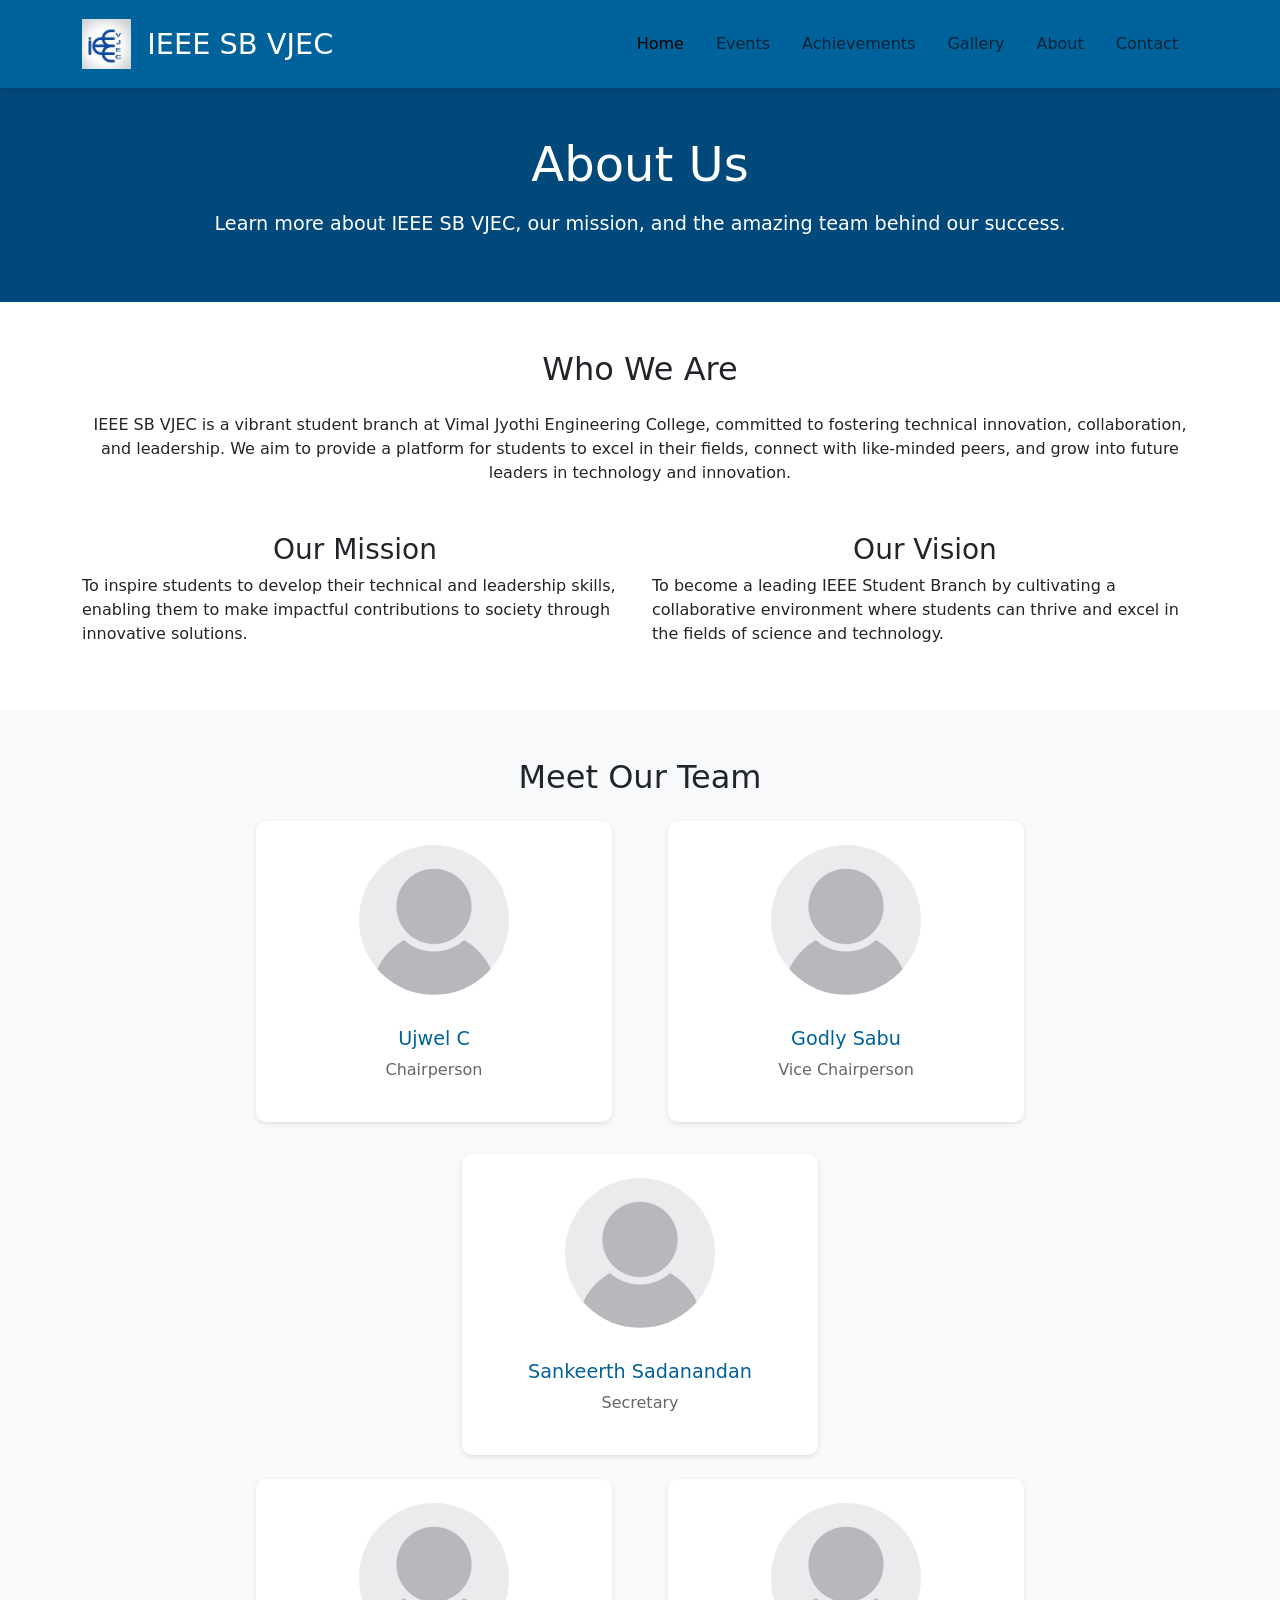
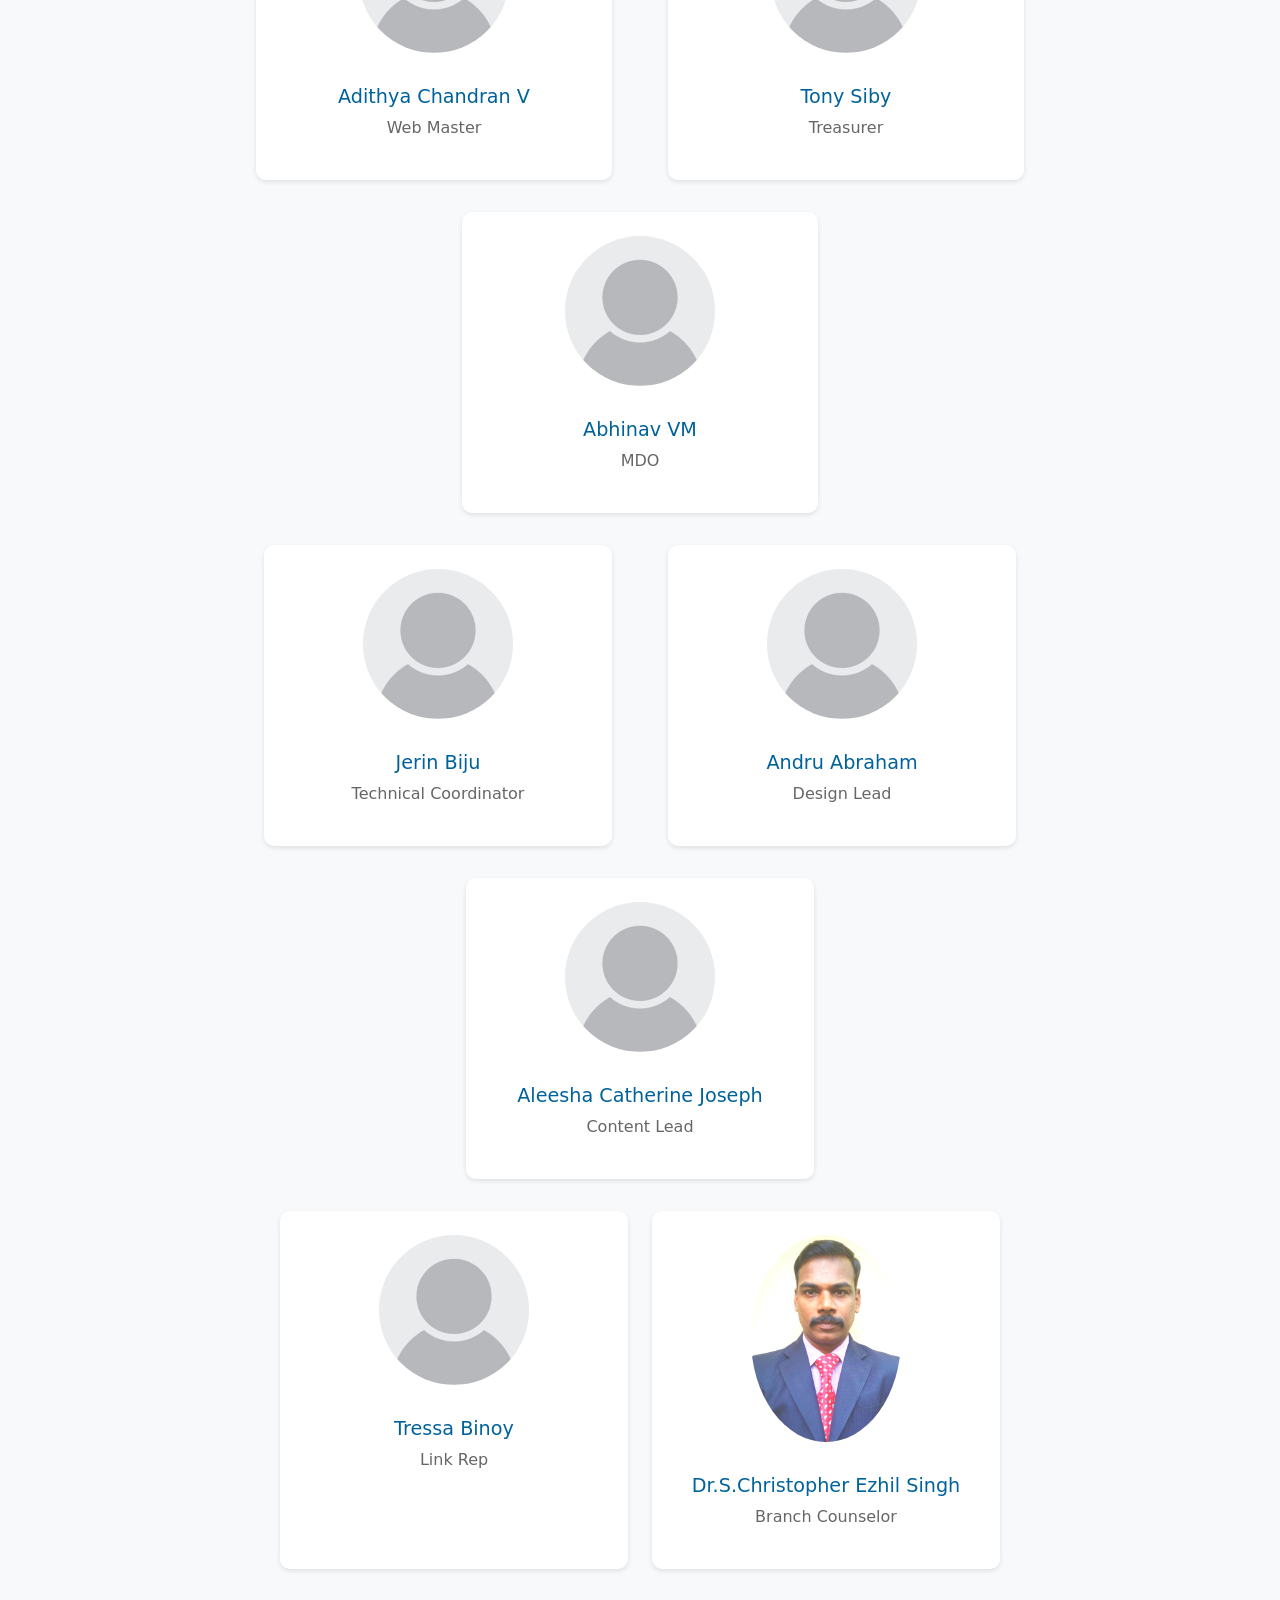
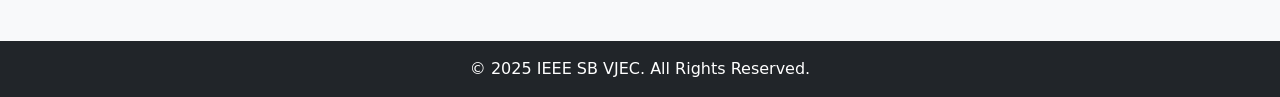
==== about.html @ 8afe6a03 "sample commit" ====
<!DOCTYPE html>
<html lang="en">
<head>
    <meta charset="UTF-8">
    <meta name="viewport" content="width=device-width, initial-scale=1.0">
    <title>About | IEEE SB VJEC</title>
    <link rel="stylesheet" href="style.css">
    <link rel="stylesheet" href="https://cdn.jsdelivr.net/npm/bootstrap@5.3.3/dist/css/bootstrap.min.css">
</head>
<body>
    <header>
        <div class="container navbar-pos">
            <div class="logoTag d-flex align-items-center">
                <a href="#">
                    <img src="images/vjecIeee logo.jpeg" alt="IEEE Logo" class="logo">
                </a>
                <h1>IEEE SB VJEC</h1>
                <div class="head-content d-flex align-items-center justify-content-end">
                    <nav class="navbar navbar-expand-lg">
                        <div class="container-fluid justify-content-end">
                            <button class="navbar-toggler" type="button" data-bs-toggle="collapse" data-bs-target="#navbarNav" aria-controls="navbarNav" aria-expanded="false" aria-label="Toggle navigation">
                                <span class="navbar-toggler-icon"></span>
                            </button>
                            <div class="collapse navbar-collapse" id="navbarNav">
                                <ul class="navbar-nav">
                                    <li class="nav-item"><a class="nav-link active" href="index.html">Home</a></li>
                                    <li class="nav-item"><a class="nav-link" href="events.html">Events</a></li>
                                    <li class="nav-item"><a class="nav-link" href="#">Achievements</a></li>
                                    <li class="nav-item"><a class="nav-link" href="gallery.html">Gallery</a></li>
                                    <li class="nav-item"><a class="nav-link" href="#">About</a></li>
                                    <li class="nav-item"><a class="nav-link" href="#">Contact</a></li>
                                </ul>
                            </div>
                        </div>
                    </nav>
                </div>
            </div>
        </div>
    </header>

    <main>
        <!-- Hero Section -->
        <section class="about-hero text-center py-5 text-white">
            <div class="container">
                <h1>About Us</h1>
                <p class="lead">Learn more about IEEE SB VJEC, our mission, and the amazing team behind our success.</p>
            </div>
        </section>

        <!-- About Section -->
        <section class="about-content py-5">
            <div class="container">
                <h2 class="text-center mb-4">Who We Are</h2>
                <p class="text-center mb-5">
                    IEEE SB VJEC is a vibrant student branch at Vimal Jyothi Engineering College, committed to fostering technical innovation, collaboration, and leadership. 
                    We aim to provide a platform for students to excel in their fields, connect with like-minded peers, and grow into future leaders in technology and innovation.
                </p>
                <div class="row">
                    <div class="col-md-6">
                        <h3 class="text-center">Our Mission</h3>
                        <p>To inspire students to develop their technical and leadership skills, enabling them to make impactful contributions to society through innovative solutions.</p>
                    </div>
                    <div class="col-md-6">
                        <h3 class="text-center">Our Vision</h3>
                        <p>To become a leading IEEE Student Branch by cultivating a collaborative environment where students can thrive and excel in the fields of science and technology.</p>
                    </div>
                </div>
            </div>
        </section>

        <!-- Team Section -->
        <section class="team-section py-5 bg-light">
            <div class="container">
                <h2 class="text-center mb-4">Meet Our Team</h2>
                <div class="row justify-content-center team-row">
                    <div class="col-md-4 text-center team-grid">
                        <div class="team-card ">
                            <img src="images/gallery/dummy-avatar.jpg" alt="Team Member" class="img-fluid rounded-circle mb-3" style="width: 150px;">
                            <h4>Ujwel C</h4>
                            <p>Chairperson</p>
                        </div>
                    </div>
                    <div class="col-md-4 text-center team-grid">
                        <div class="team-card ">
                            <img src="images/gallery/dummy-avatar.jpg" alt="Team Member" class="img-fluid rounded-circle mb-3" style="width: 150px;">
                            <h4>Godly Sabu</h4>
                            <p>Vice Chairperson</p>
                        </div>
                    </div>
                    <div class="col-md-4 text-center team-grid">
                        <div class="team-card ">
                            <img src="images/gallery/dummy-avatar.jpg" alt="Team Member" class="img-fluid rounded-circle mb-3" style="width: 150px;">
                            <h4>Sankeerth Sadanandan</h4>
                            <p>Secretary</p>
                        </div>
                    </div>
                </div>

                <div class="row justify-content-center team-row py-4">
                    <div class="col-md-4 text-center team-grid">
                        <div class="team-card ">
                            <img src="images/gallery/dummy-avatar.jpg" alt="Team Member" class="img-fluid rounded-circle mb-3" style="width: 150px;">
                            <h4>Adithya Chandran V</h4>
                            <p>Web Master</p>
                        </div>
                    </div>
                    <div class="col-md-4 text-center team-grid">
                        <div class="team-card ">
                            <img src="images/gallery/dummy-avatar.jpg" alt="Team Member" class="img-fluid rounded-circle mb-3" style="width: 150px;">
                            <h4>Tony Siby</h4>
                            <p>Treasurer</p>
                        </div>
                    </div>
                    <div class="col-md-4 text-center team-grid">
                        <div class="team-card ">
                            <img src="images/gallery/dummy-avatar.jpg" alt="Team Member" class="img-fluid rounded-circle mb-3" style="width: 150px;">
                            <h4>Abhinav VM</h4>
                            <p>MDO</p>
                        </div>
                </div>

                <div class="row justify-content-center team-row">
                    <div class="col-md-4 text-center team-grid">
                            <div class="team-card ">
                                <img src="images/gallery/dummy-avatar.jpg" alt="Team Member" class="img-fluid rounded-circle mb-3" style="width: 150px;">
                                <h4>Jerin Biju</h4>
                                <p>Technical Coordinator</p>
                            </div>
                    </div>
                    <div class="col-md-4 text-center team-grid">
                            <div class="team-card ">
                                <img src="images/gallery/dummy-avatar.jpg" alt="Team Member" class="img-fluid rounded-circle mb-3" style="width: 150px;">
                                <h4>Andru Abraham</h4>
                                <p>Design Lead</p>
                            </div>
                    </div>
                    <div class="col-md-4 text-center team-grid">
                            <div class="team-card ">
                                <img src="images/gallery/dummy-avatar.jpg" alt="Team Member" class="img-fluid rounded-circle mb-3" style="width: 150px;">
                                <h4>Aleesha Catherine Joseph</h4>
                                <p>Content Lead</p>
                            </div>
                    </div>
                </div>
                <div class="row justify-content-center">
                    <div class="col-md-4 text-center team-grid">
                        <div class="team-card ">
                            <img src="images/gallery/dummy-avatar.jpg" alt="Team Member" class="img-fluid rounded-circle mb-3" style="width: 150px;">
                            <h4>Tressa Binoy</h4>
                            <p>Link Rep</p>
                        </div>
                    </div>
                    <div class="col-md-4 text-center team-grid ">
                        <div class="team-card">
                            <img src="images/gallery/Dr.S.Christopher Ezhil Singh.jpg" alt="Team Member" class="img-fluid rounded-circle mb-3" style="width: 150px;">
                            <h4>Dr.S.Christopher Ezhil Singh</h4>
                            <p>Branch Counselor</p>
                        </div>
                    </div>
                </div>
            </div>
        </section>
    </main>

    <footer class="py-3 text-center bg-dark text-white">
        <p>&copy; 2025 IEEE SB VJEC. All Rights Reserved.</p>
    </footer>

    <script src="https://cdn.jsdelivr.net/npm/bootstrap@5.3.3/dist/js/bootstrap.bundle.min.js"></script>
</body>
</html>
---- style.css ----
/* General Styles */
body {
    font-family: 'Roboto', sans-serif;
    margin: 0;
    padding: 0;
    line-height: 1.6;
    color: #333;
    background-color: #f9f9f9;
}

.container {
    width: 90%;
    max-width: 1200px;
    margin: 0 auto;
    
}

.logTag {
    display: flex;
    align-items: center;
    justify-content: flex-start;
}


/* Header */
header {
    background: #00629B;
    color: white;
    padding: 1rem 0;
    position: sticky;
    top: 0;
    z-index: 1000;
    box-shadow: 0 2px 5px rgba(0, 0, 0, 0.1);
}

header .logo {
    max-height: 50px;
    margin-right: 1rem;
    display: block;
    
}

header h1 {
    font-size: 1.8rem;
    margin: 0;
    width: fit-content;
    
}


header nav ul {
    list-style: none;
    padding: 0;
    display: flex;
    justify-content: center;
    gap: 1rem;
    margin: 0;
    position: relative;
}

header nav ul li {
    position: relative;
}

header nav ul li a {
    color: white;
    text-decoration: none;
    font-weight: 500;
    padding: 0.5rem 1rem;
    transition: background 0.3s ease;
}

header nav ul li a:hover {
    background: #00497A;
    border-radius: 5px;
}

header nav ul li ul {
    display: none;
    position: absolute;
    top: 100%;
    left: 0;
    background: #00497A;
    list-style: none;
    padding: 0;
    margin: 0;
    box-shadow: 0 2px 5px rgba(0, 0, 0, 0.1);
    width: 200px;
    border-radius: 5px;
}

header nav ul li ul li {
    width: 100%;
}

header nav ul li ul li a {
    padding: 0.5rem 1rem;
    display: block;
    white-space: nowrap;
}

header nav ul li ul li a:hover {
    background: #002F4E;
}

header nav ul li:hover ul {
    display: block;
}

/* Dropdown Button Style */
header nav ul li.dropdown > a {
    position: relative;
}

header nav ul li.dropdown > a::after {
    content: '\25BC';
    font-size: 0.7rem;
    margin-left: 0.5rem;
}

/* Hero Section */
.hero {
    background: url('hero-image.jpg') no-repeat center center/cover;
    color: white;
    text-align: center;
    padding: 3rem 1rem;
}

.hero h2 {
    font-size: 2.5rem;
    margin-bottom: 1rem;
}

.hero p {
    font-size: 1.2rem;
    margin-bottom: 1.5rem;
}

.hero .btn {
    background: #00497A;
    color: white;
    padding: 0.8rem 2rem;
    text-decoration: none;
    font-weight: bold;
    border-radius: 5px;
    transition: background 0.3s ease;
}

.hero .btn:hover {
    background: #002F4E;
}

/* Highlights Section */
.highlights {
    padding: 2rem 1rem;
    background: #ffffff;
    text-align: center;
}

.highlights h2 {
    margin-bottom: 1.5rem;
    font-size: 2rem;
    color: #00629B;
}

.highlights .cards {
    display: flex;
    justify-content: space-around;
    gap: 1rem;
    flex-wrap: wrap;
}

.highlights .card {
    background: #f3f3f3;
    padding: 1.5rem;
    border-radius: 8px;
    box-shadow: 0 2px 5px rgba(0, 0, 0, 0.1);
    width: 300px;
    text-align: left;
}

.highlights .card h3 {
    margin-bottom: 0.5rem;
    color: #333;
}

.highlights .card p {
    margin: 0;
    color: #666;
}

/* Footer */
footer {
    background: #00629B;
    color: white;
    padding: 1rem 0;
    text-align: center;
}

footer p {
    margin: 0;
}

footer .social-links {
    list-style: none;
    display: flex;
    justify-content: center;
    gap: 1rem;
    padding: 0;
    margin: 1rem 0 0;
}

footer .social-links li a {
    color: white;
    text-decoration: none;
    font-size: 1rem;
    transition: color 0.3s ease;
}

footer .social-links li a:hover {
    color: #FFD700;
}


.image-container {
    position: relative;
    width: 100%;
    padding-top: 100%; /* Larger aspect ratio (120% height of the width) */
    overflow: hidden;
    border-radius: 12px; /* Slightly more rounded corners for larger images */
}

.image-container img {
    position: absolute;
    top: 0;
    left: 0;
    width: 100%;
    height: 100%;
    object-fit: cover;
}

/*to keep right */
.head-content {
    margin-left: auto;
}
/*to fix nav pos*/
.navbar-pos {
    position: sticky;
    top: 0;
    z-index: 1000; /* Ensures the navbar stays above other content */
}

/*about*/
/* Hero Section */
.about-hero {
    background: #00497A url('images/about-hero.jpg') no-repeat center center / cover;
    color: white;
    padding: 5rem 0;
}

.about-hero h1 {
    font-size: 3rem;
    margin-bottom: 1rem;
}

.about-hero p {
    font-size: 1.2rem;
}

/* Team Section */
.team-card {
    background: #ffffff;
    padding: 1.5rem;
    border-radius: 10px;
    box-shadow: 0 2px 5px rgba(0, 0, 0, 0.1);
}

.team-card h4 {
    margin-top: 1rem;
    font-size: 1.2rem;
    color: #00629B;
}

.team-card p {
    color: #666;
    font-size: 1rem;
}


.team-grid {
    row-gap: 2rem; /* Vertical gap */
    column-gap: 1.5rem; /* Horizontal gap */
    display: grid; /* Use grid for spacing control */
    grid-template-columns: repeat(auto-fill, minmax(250px, 1fr)); /* Responsive grid */
}

.team-row {
    gap: 2rem; /* Adjust distance between cards */
    display: flex; /* Ensures spacing works */
    flex-wrap: wrap; /* Allows cards to wrap */
    justify-content: center;
}
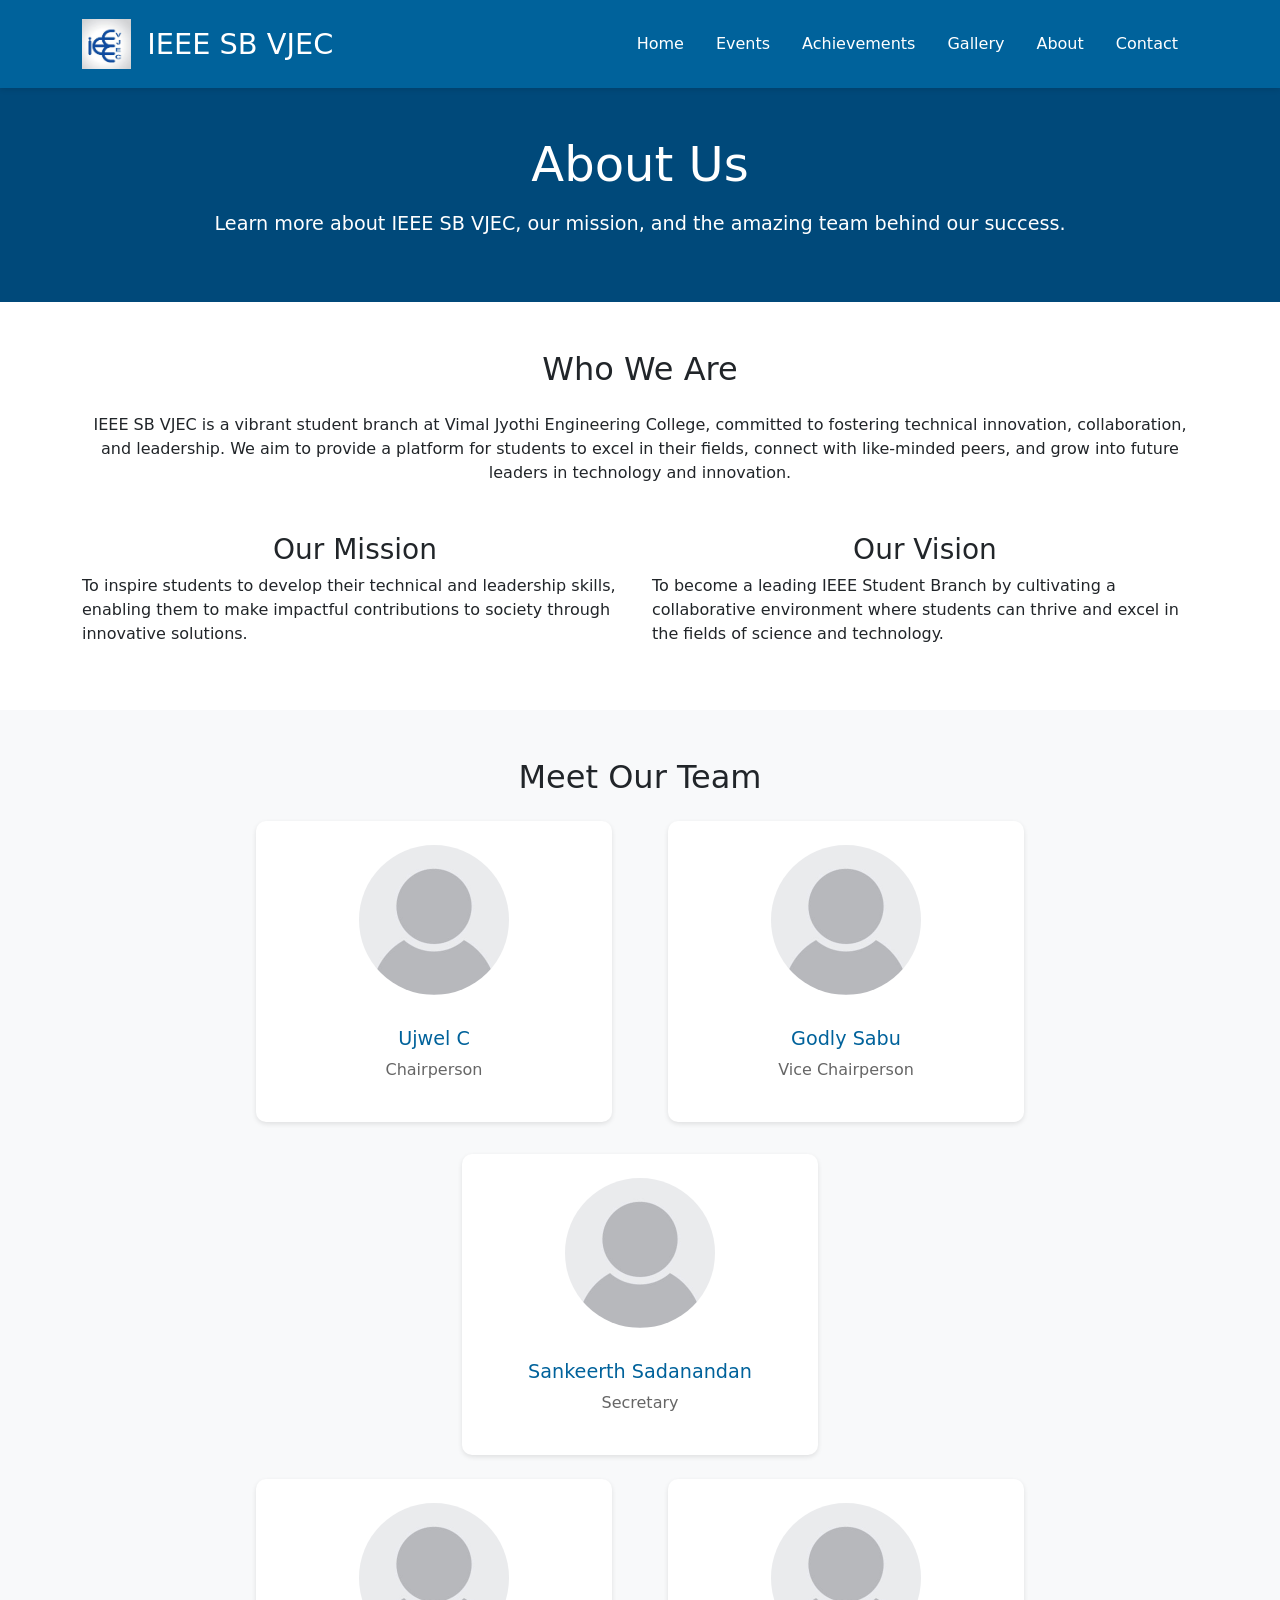
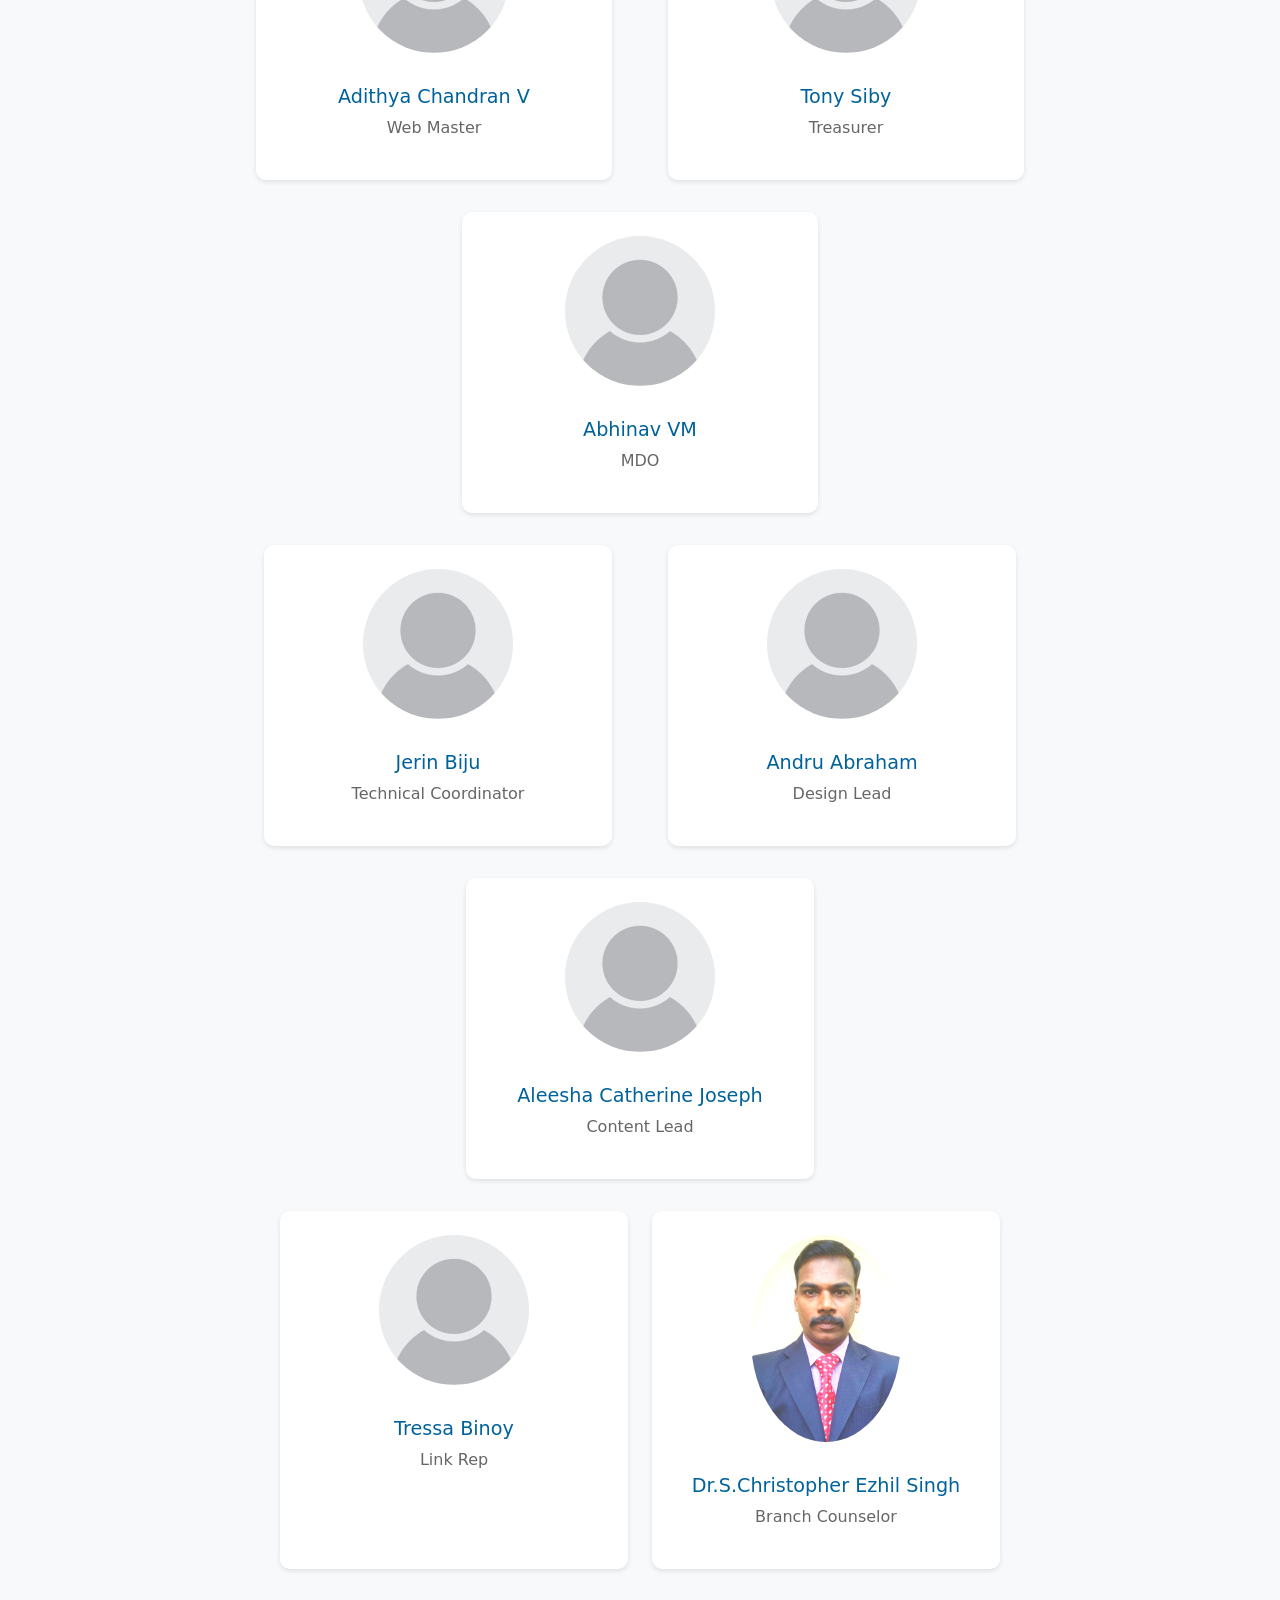
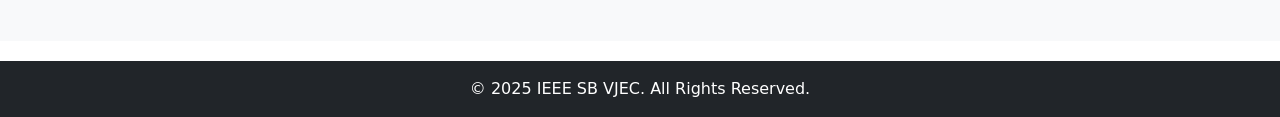
==== commit be18279f: "updated header bottom color for every page and added contact page" ====
--- a/about.html
+++ b/about.html
@@ -27,8 +27,8 @@
                                     <li class="nav-item"><a class="nav-link" href="events.html">Events</a></li>
                                     <li class="nav-item"><a class="nav-link" href="#">Achievements</a></li>
                                     <li class="nav-item"><a class="nav-link" href="gallery.html">Gallery</a></li>
-                                    <li class="nav-item"><a class="nav-link" href="#">About</a></li>
-                                    <li class="nav-item"><a class="nav-link" href="#">Contact</a></li>
+                                    <li class="nav-item"><a class="nav-link" href="about.html">About</a></li>
+                                    <li class="nav-item"><a class="nav-link" href="contact.html">Contact</a></li>
                                 </ul>
                             </div>
                         </div>
@@ -40,7 +40,7 @@
 
     <main>
         <!-- Hero Section -->
-        <section class="about-hero text-center py-5 text-white">
+        <section class="about-hero text-center py-5 text-white " style="background-color: #00497A;">
             <div class="container">
                 <h1>About Us</h1>
                 <p class="lead">Learn more about IEEE SB VJEC, our mission, and the amazing team behind our success.</p>
--- a/style.css
+++ b/style.css
@@ -253,7 +253,7 @@
 /*about*/
 /* Hero Section */
 .about-hero {
-    background: #00497A url('images/about-hero.jpg') no-repeat center center / cover;
+    background: 00497A  url('images/about-hero.jpg') no-repeat center center / cover;
     color: white;
     padding: 5rem 0;
 }
@@ -301,3 +301,126 @@
     justify-content: center;
 }
 
+/*gallery*/
+
+.gallery img {
+    transition: transform 0.3s ease;
+    border-radius: 8px;
+}
+
+.gallery img:hover {
+    transform: scale(1.05);
+    cursor: pointer;
+}
+
+.gallery .col {
+    margin-bottom: 15px;
+}
+
+.lightbox {
+    display: none;
+    position: fixed;
+    top: 0;
+    left: 0;
+    width: 100%;
+    height: 100%;
+    background: rgba(0, 0, 0, 0.8);
+    justify-content: center;
+    align-items: center;
+    z-index: 1050;
+}
+
+.lightbox img {
+    max-width: 90%;
+    max-height: 90%;
+}
+
+.lightbox .close {
+    position: absolute;
+    top: 20px;
+    right: 20px;
+    font-size: 2rem;
+    color: white;
+    cursor: pointer;
+}
+
+.navbar-nav .nav-link{
+    color: white !important;
+}
+
+
+/*contact*/
+
+.contact-info {
+    display: grid;
+    grid-template-columns: 1fr 1fr;
+    gap: 20px;
+}
+
+.contact-card {
+    background: #f0f4f8;
+    padding: 20px;
+    border-radius: 8px;
+    text-align: center;
+    box-shadow: 0 2px 8px rgba(0, 0, 0, 0.1);
+}
+
+.contact-card h3 {
+    margin-bottom: 10px;
+}
+
+.contact-card a {
+    color: #003366;
+    text-decoration: none;
+    font-weight: bold;
+}
+
+.contact-card a:hover {
+    text-decoration: underline;
+}
+
+form {
+    margin-top: 30px;
+}
+
+label {
+    display: block;
+    margin: 10px 0 5px;
+}
+
+input, textarea, button {
+    width: 100%;
+    padding: 10px;
+    margin-bottom: 15px;
+    border: 1px solid #ccc;
+    border-radius: 5px;
+}
+
+button {
+    background-color: #003366;
+    color: white;
+    font-size: 16px;
+    border: none;
+    cursor: pointer;
+    transition: 0.3s;
+}
+
+button:hover {
+    background-color: #00509e;
+}
+
+footer {
+    background: #003366;
+    color: #fff;
+    text-align: center;
+    padding: 10px;
+    margin-top: 20px;
+}
+
+@media (max-width: 768px) {
+    .contact-info {
+        grid-template-columns: 1fr;
+    }
+}
+
+
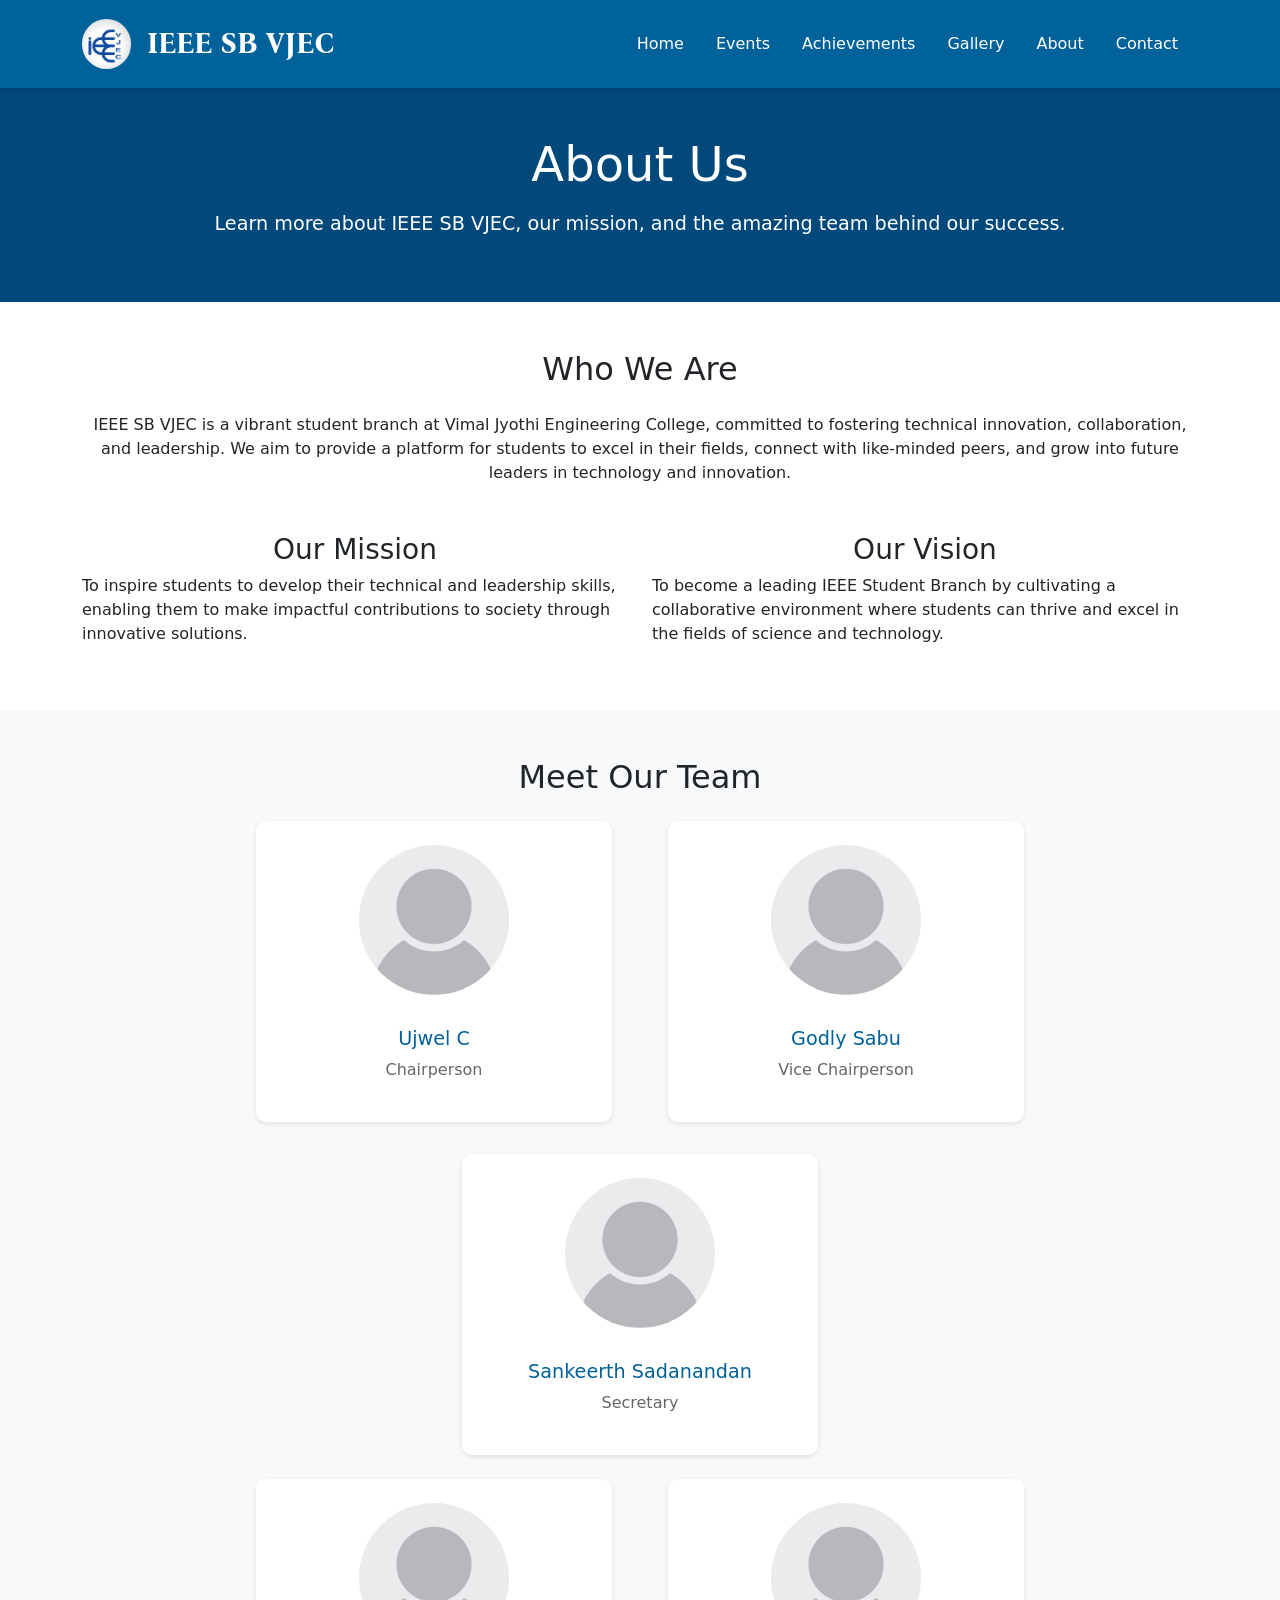
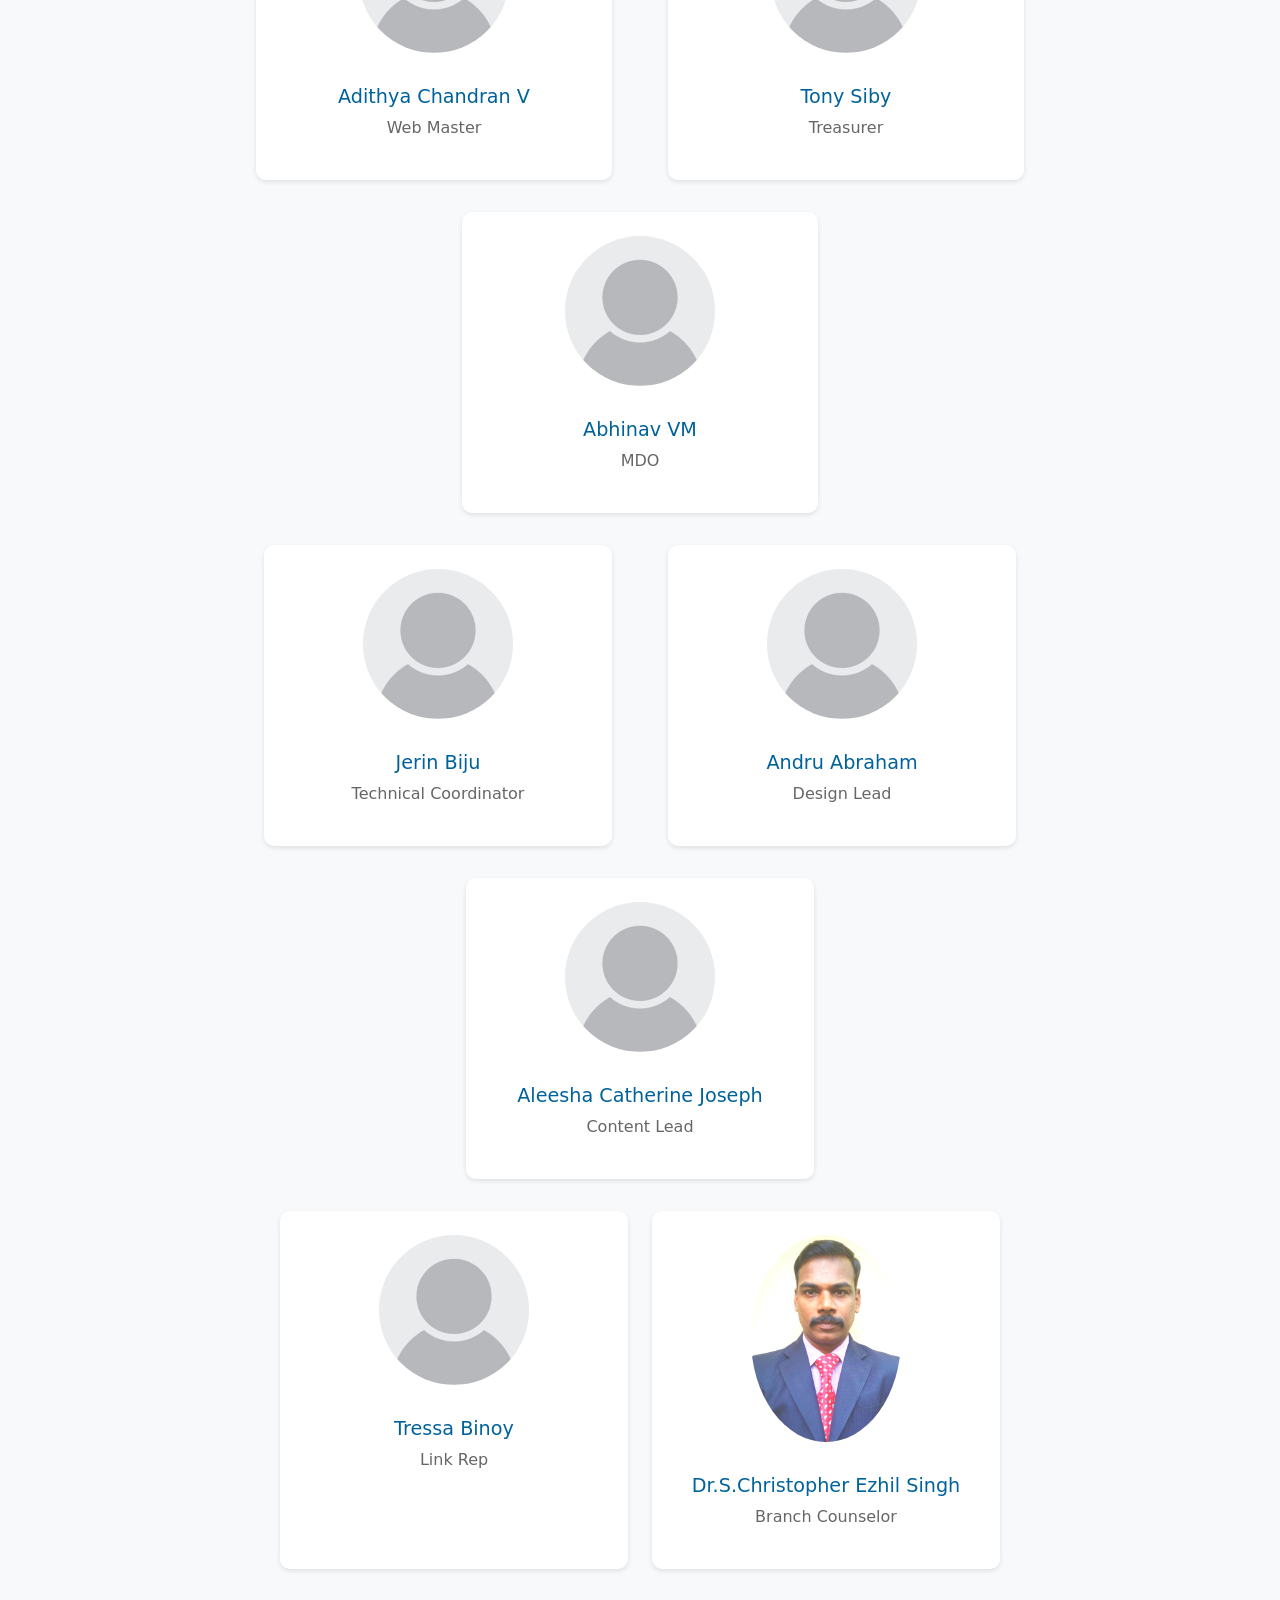
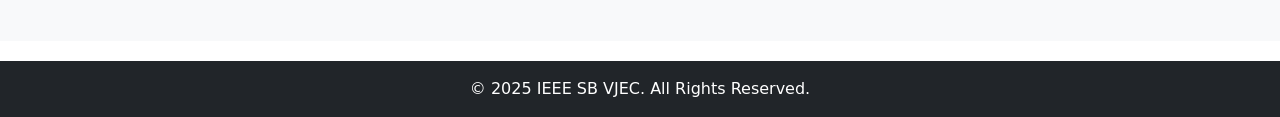
==== commit f5f8f517: "updated font and logo" ====
--- a/about.html
+++ b/about.html
@@ -6,15 +6,23 @@
     <title>About | IEEE SB VJEC</title>
     <link rel="stylesheet" href="style.css">
     <link rel="stylesheet" href="https://cdn.jsdelivr.net/npm/bootstrap@5.3.3/dist/css/bootstrap.min.css">
+    <link rel="preconnect" href="https://fonts.googleapis.com">
+<link rel="preconnect" href="https://fonts.gstatic.com" crossorigin>
+<link href="https://fonts.googleapis.com/css2?family=Bona+Nova+SC:ital,wght@0,400;0,700;1,400&display=swap" rel="stylesheet">
 </head>
 <body>
+    
+  <div id="loading-screen">
+    <div class="spinner"></div>
+    <p>Loading...</p>
+</div>
     <header>
         <div class="container navbar-pos">
             <div class="logoTag d-flex align-items-center">
                 <a href="#">
                     <img src="images/vjecIeee logo.jpeg" alt="IEEE Logo" class="logo">
                 </a>
-                <h1>IEEE SB VJEC</h1>
+                <h1 class="logo-name">IEEE SB VJEC</h1>
                 <div class="head-content d-flex align-items-center justify-content-end">
                     <nav class="navbar navbar-expand-lg">
                         <div class="container-fluid justify-content-end">
@@ -167,5 +175,6 @@
     </footer>
 
     <script src="https://cdn.jsdelivr.net/npm/bootstrap@5.3.3/dist/js/bootstrap.bundle.min.js"></script>
+    <script src="script.js"></script>
 </body>
 </html>
--- a/style.css
+++ b/style.css
@@ -8,6 +8,22 @@
     background-color: #f9f9f9;
 }
 
+.head1 {
+    font-family: "Bona Nova SC", serif;
+    font-weight: 700;
+    font-style: normal;
+}
+.logo-name {
+    font-family: "Bona Nova SC", serif;
+    font-weight: 700;
+    font-style: normal;
+}
+
+.college-name {
+    font-family: "Bona Nova SC", serif;
+    font-weight: 400;
+    font-style: normal;
+}
 .container {
     width: 90%;
     max-width: 1200px;
@@ -156,11 +172,13 @@
     background: #ffffff;
     text-align: center;
 }
-
+.logo {
+    border-radius: 2rem;
+}
 .highlights h2 {
     margin-bottom: 1.5rem;
     font-size: 2rem;
-    color: #00629B;
+    color:#5d90ba;
 }
 
 .highlights .cards {
@@ -424,3 +442,37 @@
 }
 
 
+    /* Loading Screen Styles */
+    #loading-screen {
+        position: fixed;
+        top: 0;
+        left: 0;
+        width: 100%;
+        height: 100%;
+        background-color: #003366;
+        color: white;
+        display: flex;
+        flex-direction: column;
+        justify-content: center;
+        align-items: center;
+        z-index: 9999;
+    }
+
+    .spinner {
+        width: 50px;
+        height: 50px;
+        border: 5px solid #f3f3f3;
+        border-top: 5px solid #3498db;
+        border-radius: 50%;
+        animation: spin 1s linear infinite;
+    }
+
+    @keyframes spin {
+        0% {
+            transform: rotate(0deg);
+        }
+        100% {
+            transform: rotate(360deg);
+        }
+    }
+
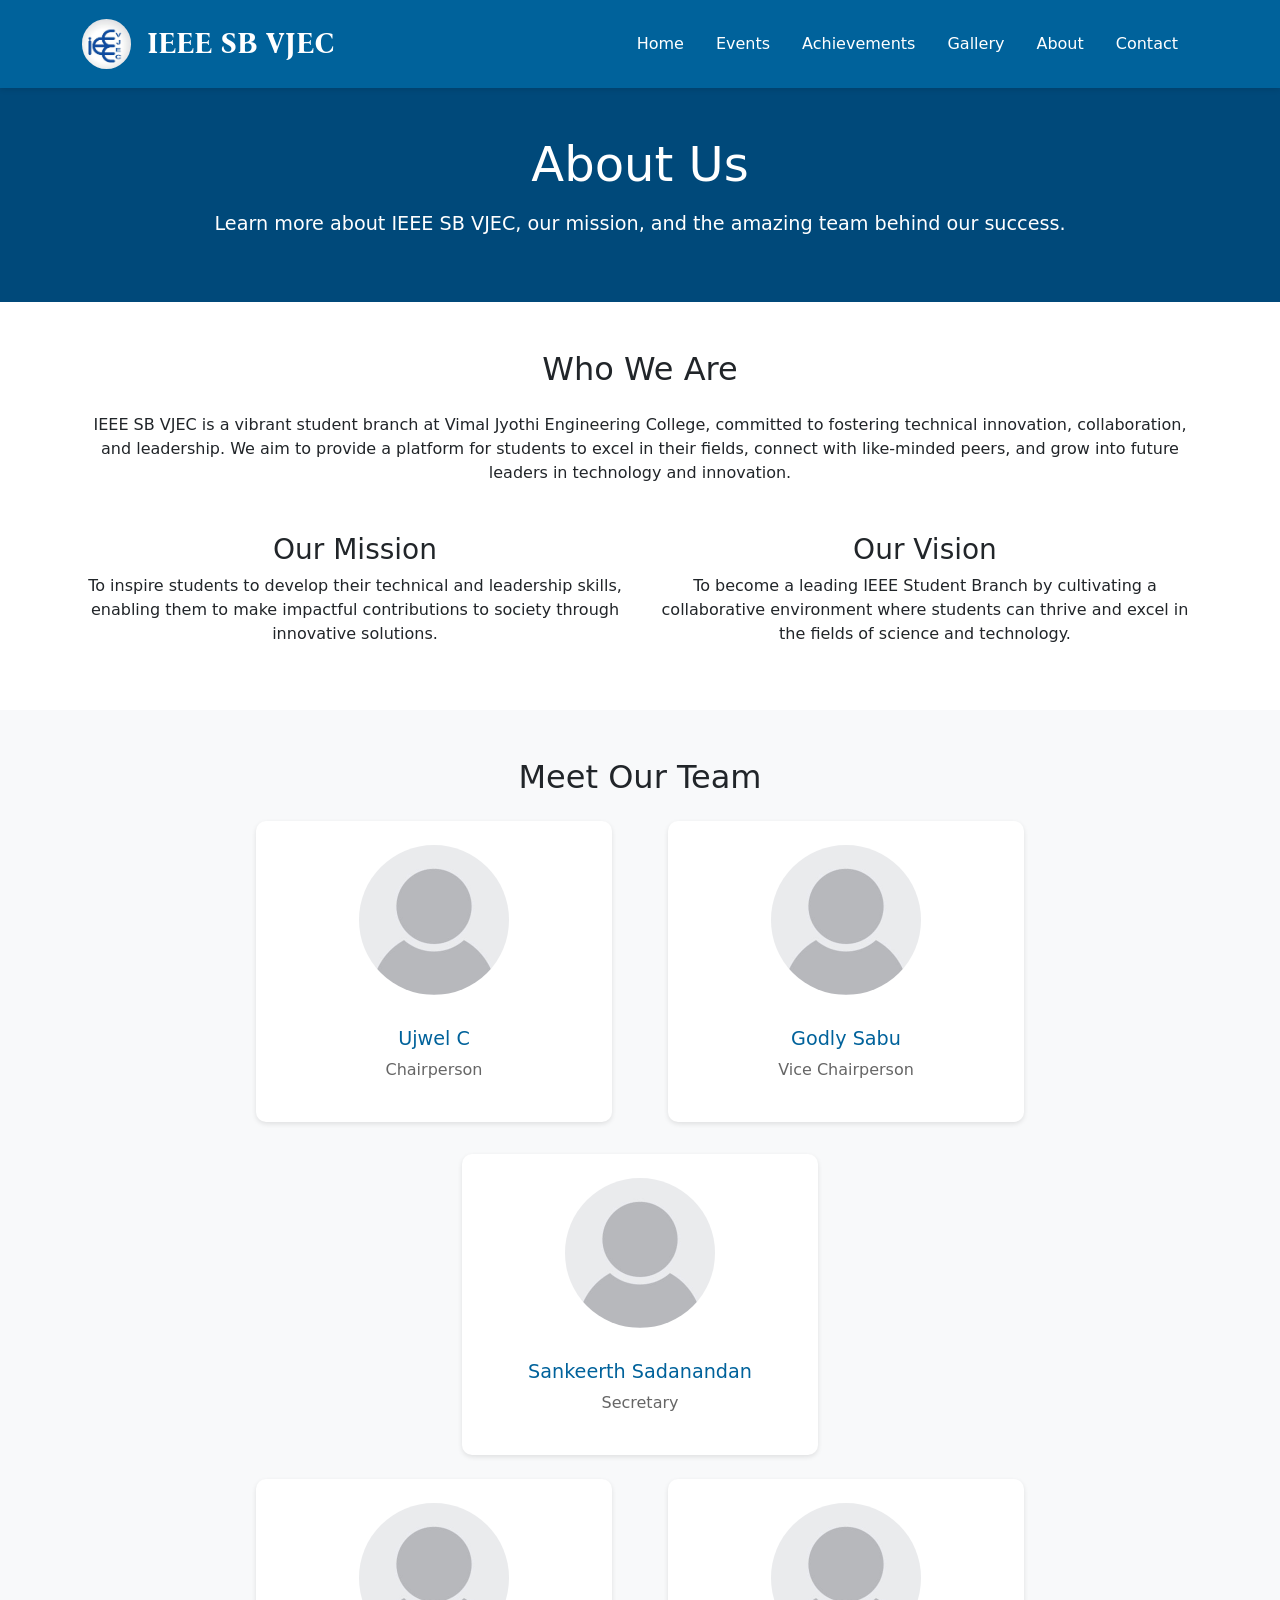
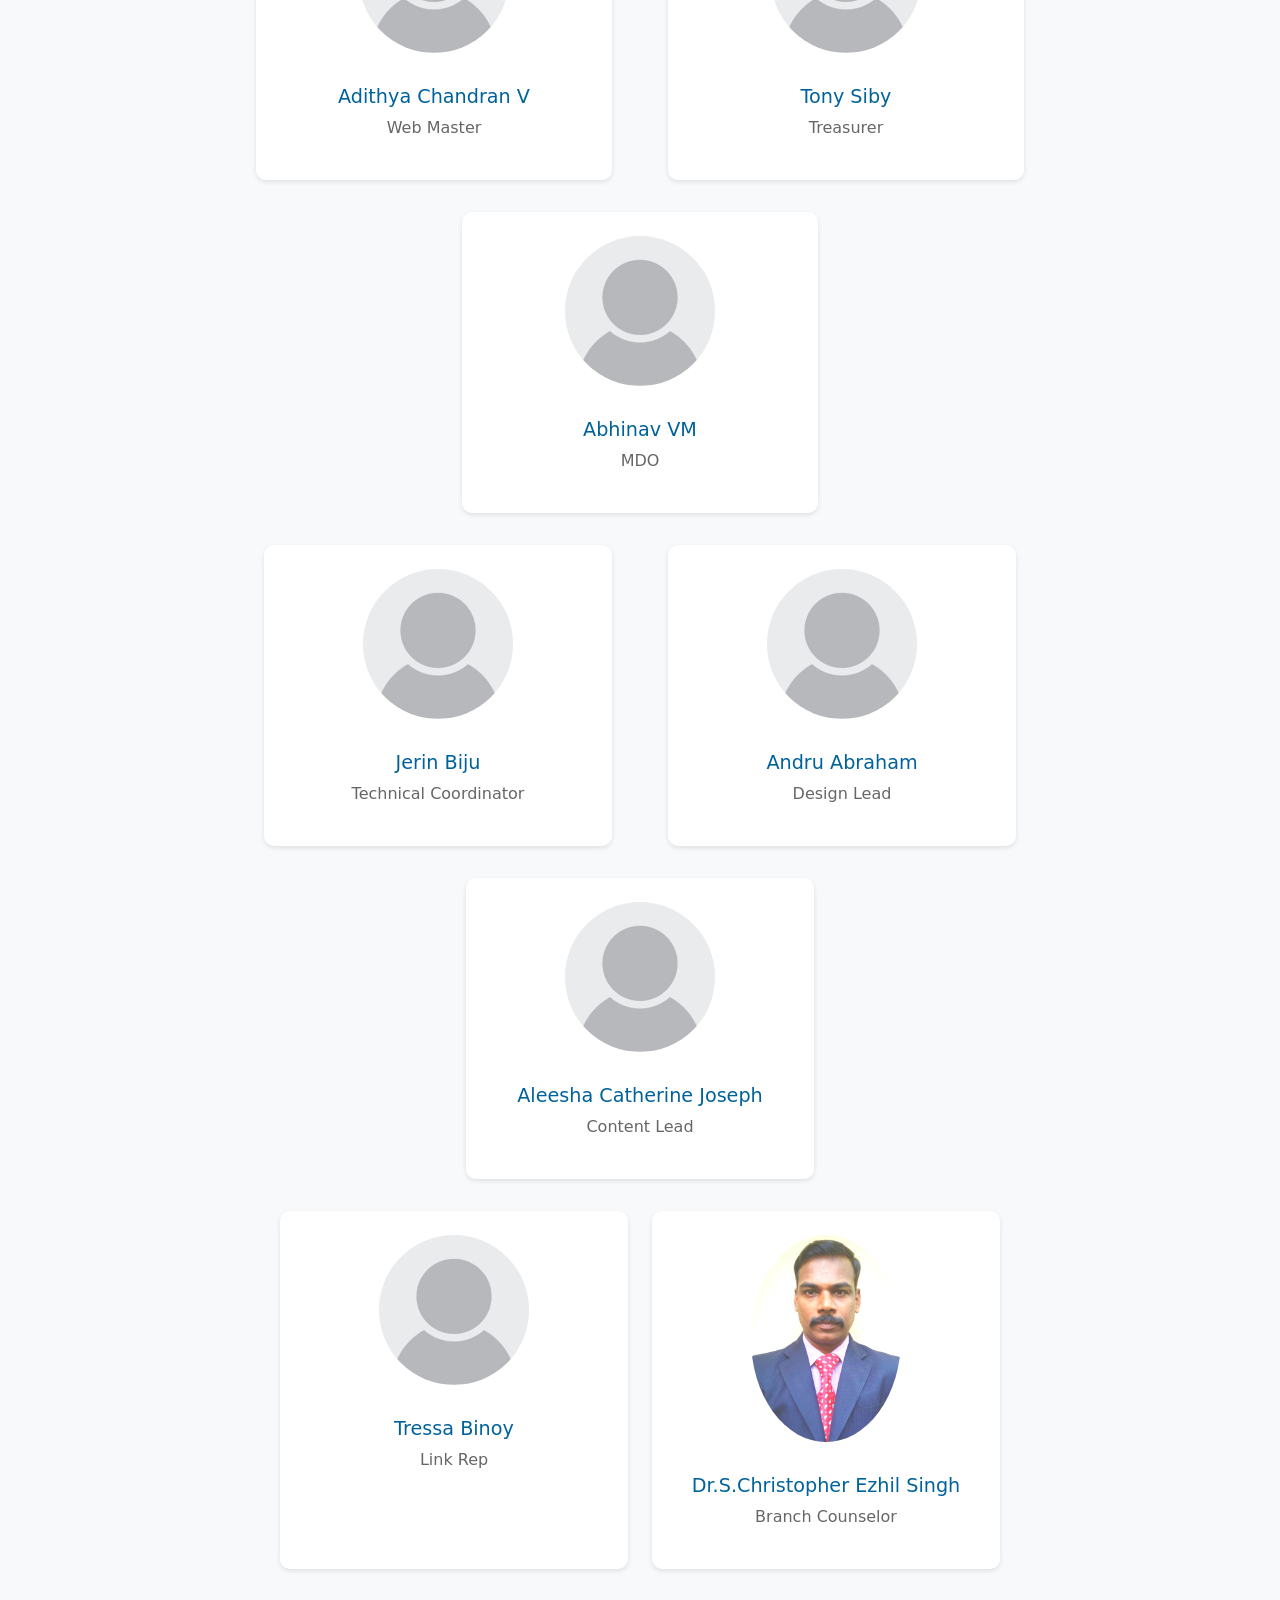
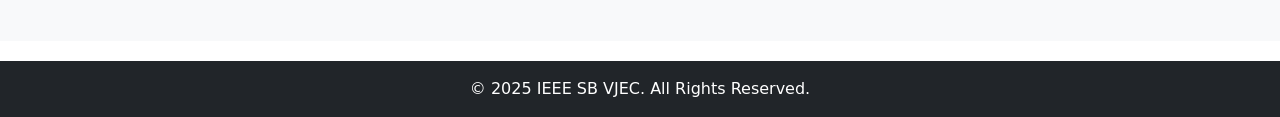
==== commit 075c8ffc: "updated about page" ====
--- a/about.html
+++ b/about.html
@@ -33,7 +33,7 @@
                                 <ul class="navbar-nav">
                                     <li class="nav-item"><a class="nav-link active" href="index.html">Home</a></li>
                                     <li class="nav-item"><a class="nav-link" href="events.html">Events</a></li>
-                                    <li class="nav-item"><a class="nav-link" href="#">Achievements</a></li>
+                                    <li class="nav-item"><a class="nav-link" href="achievement.html">Achievements</a></li>
                                     <li class="nav-item"><a class="nav-link" href="gallery.html">Gallery</a></li>
                                     <li class="nav-item"><a class="nav-link" href="about.html">About</a></li>
                                     <li class="nav-item"><a class="nav-link" href="contact.html">Contact</a></li>
@@ -66,11 +66,11 @@
                 <div class="row">
                     <div class="col-md-6">
                         <h3 class="text-center">Our Mission</h3>
-                        <p>To inspire students to develop their technical and leadership skills, enabling them to make impactful contributions to society through innovative solutions.</p>
+                        <p class="text-center">To inspire students to develop their technical and leadership skills, enabling them to make impactful contributions to society through innovative solutions.</p>
                     </div>
                     <div class="col-md-6">
                         <h3 class="text-center">Our Vision</h3>
-                        <p>To become a leading IEEE Student Branch by cultivating a collaborative environment where students can thrive and excel in the fields of science and technology.</p>
+                        <p class="text-center">To become a leading IEEE Student Branch by cultivating a collaborative environment where students can thrive and excel in the fields of science and technology.</p>
                     </div>
                 </div>
             </div>
